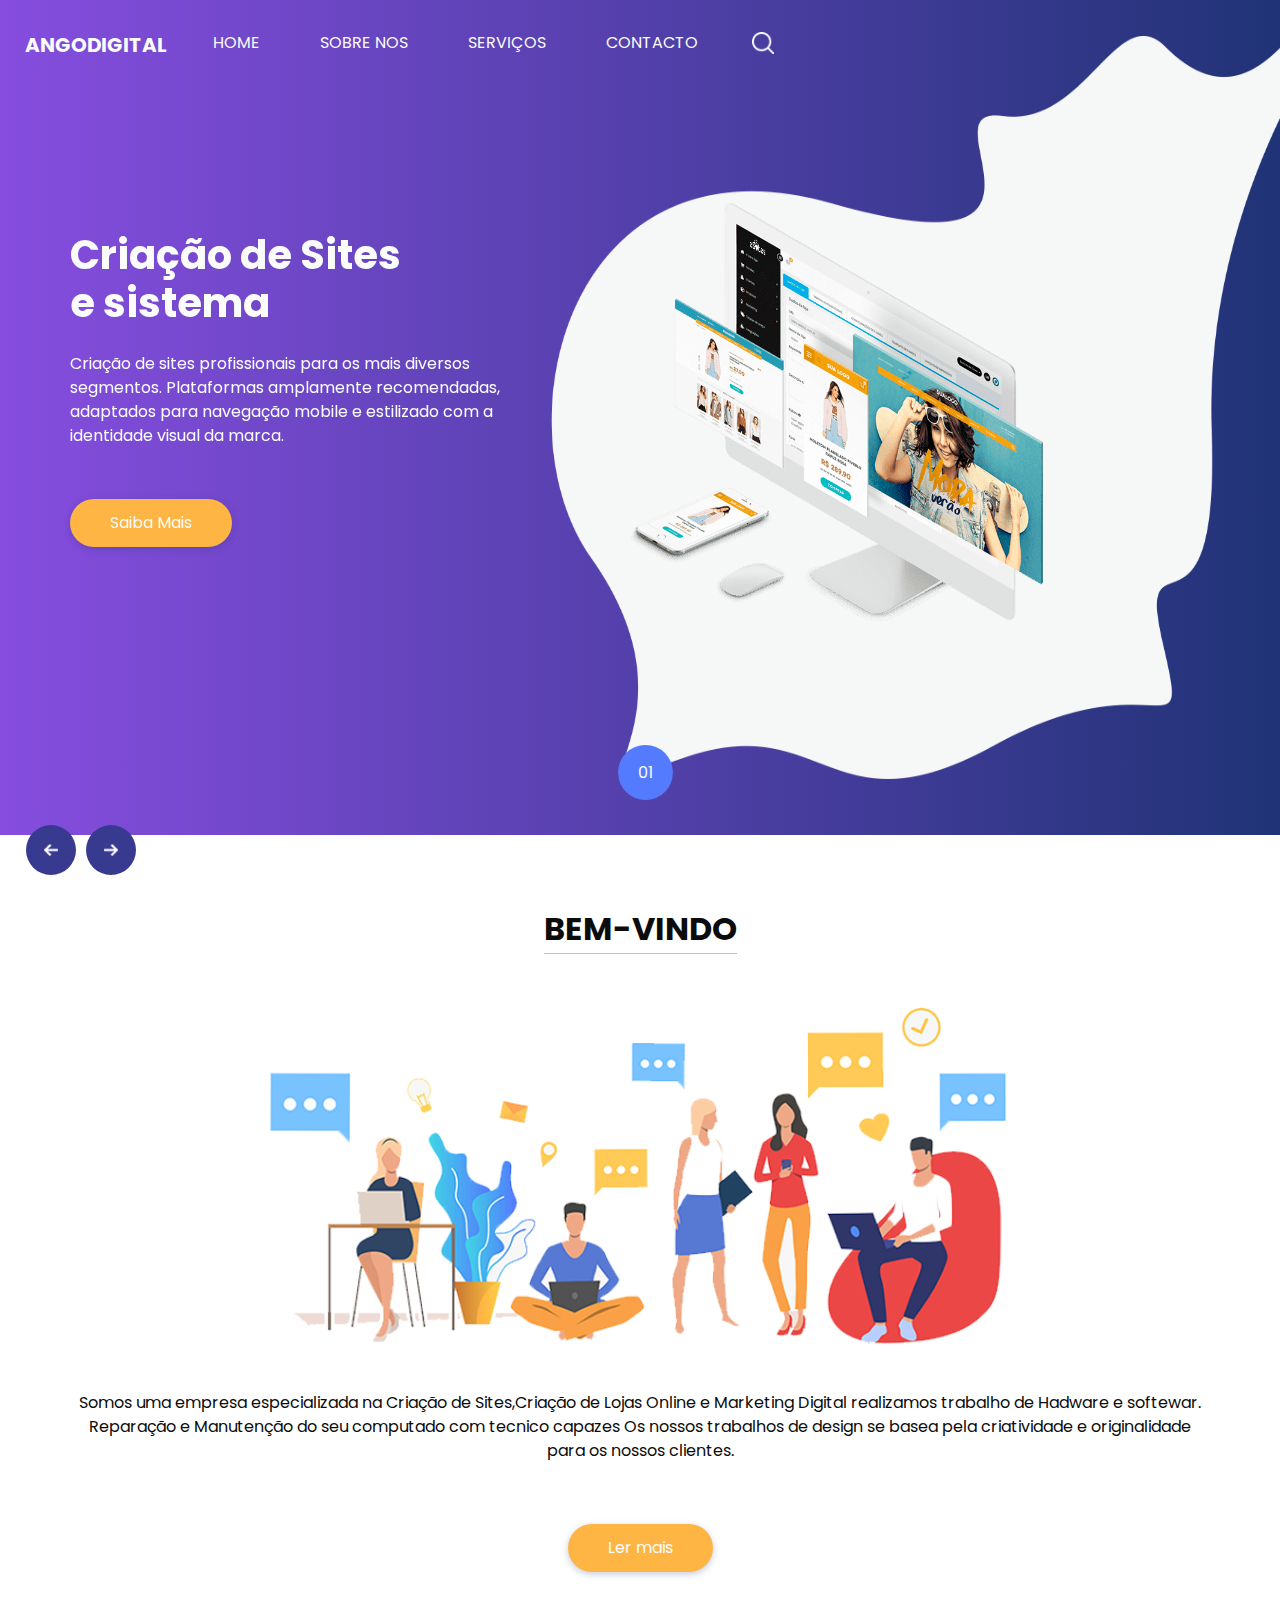
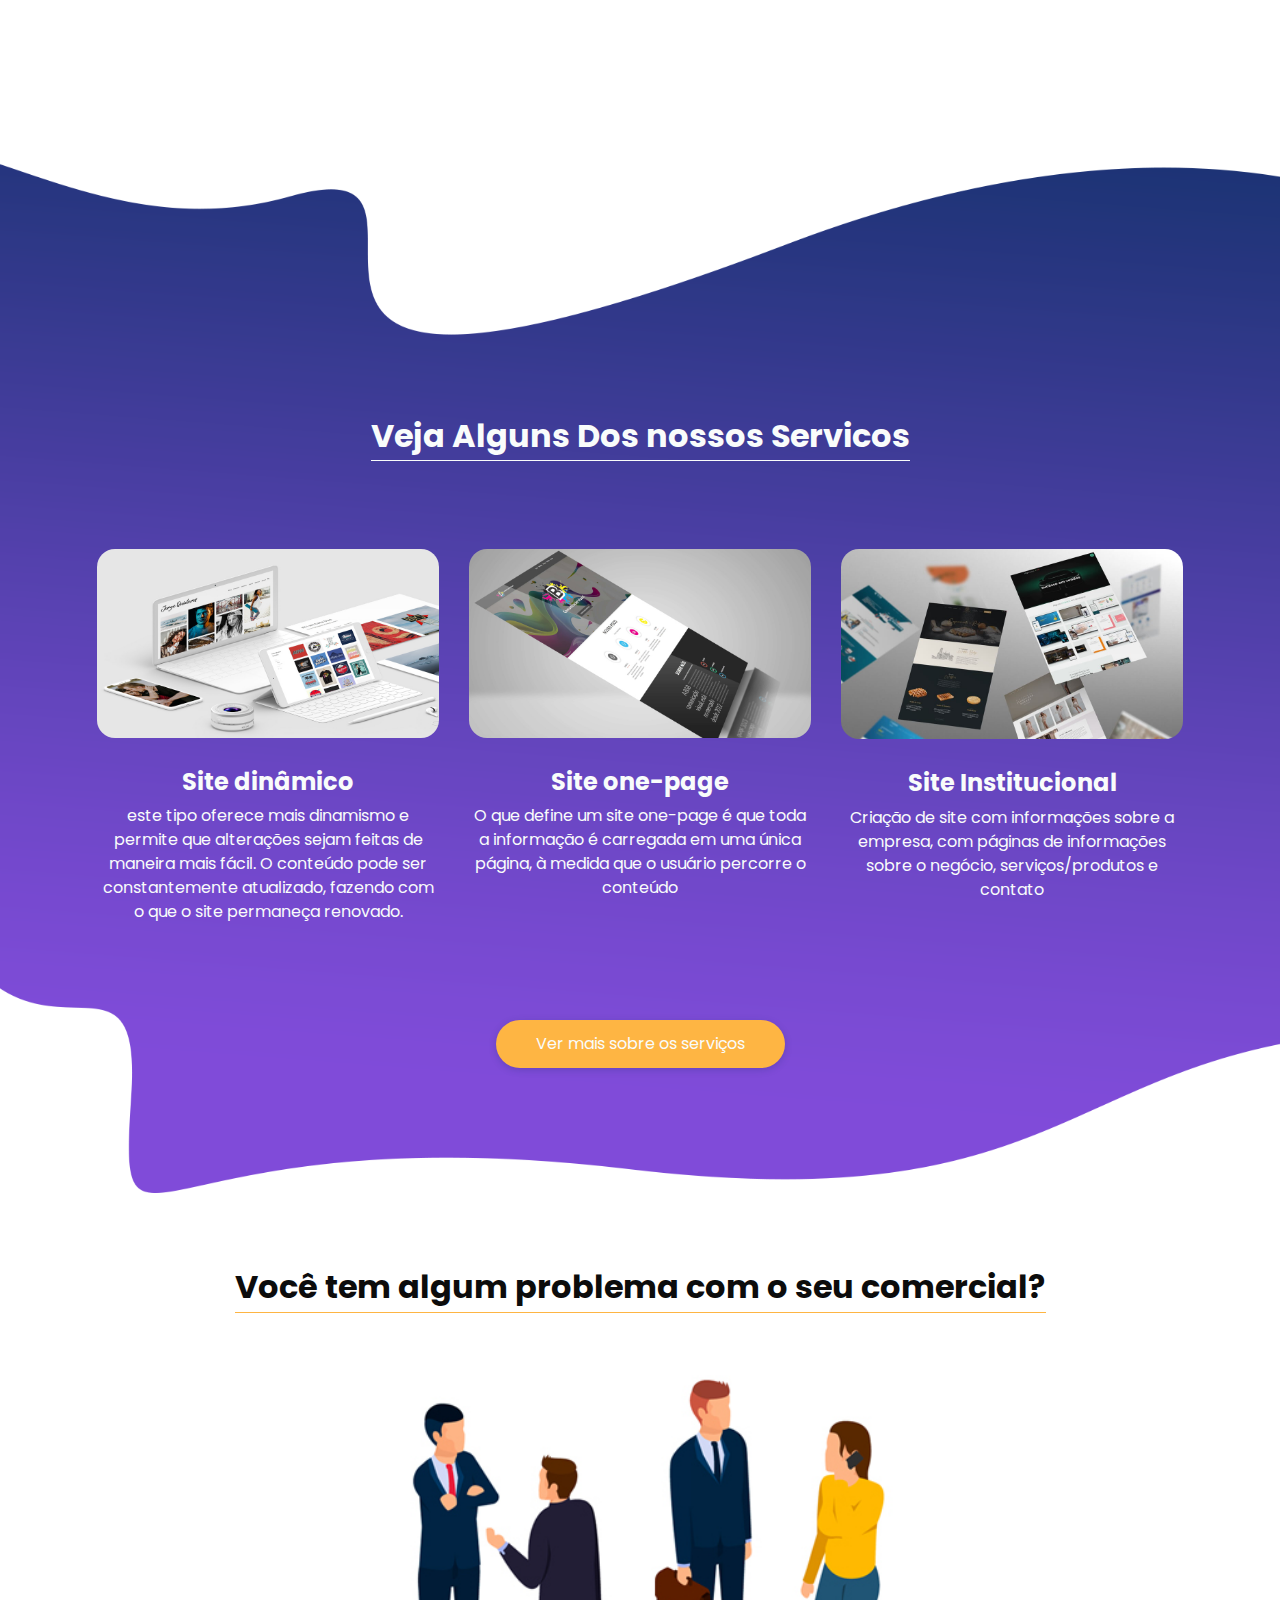
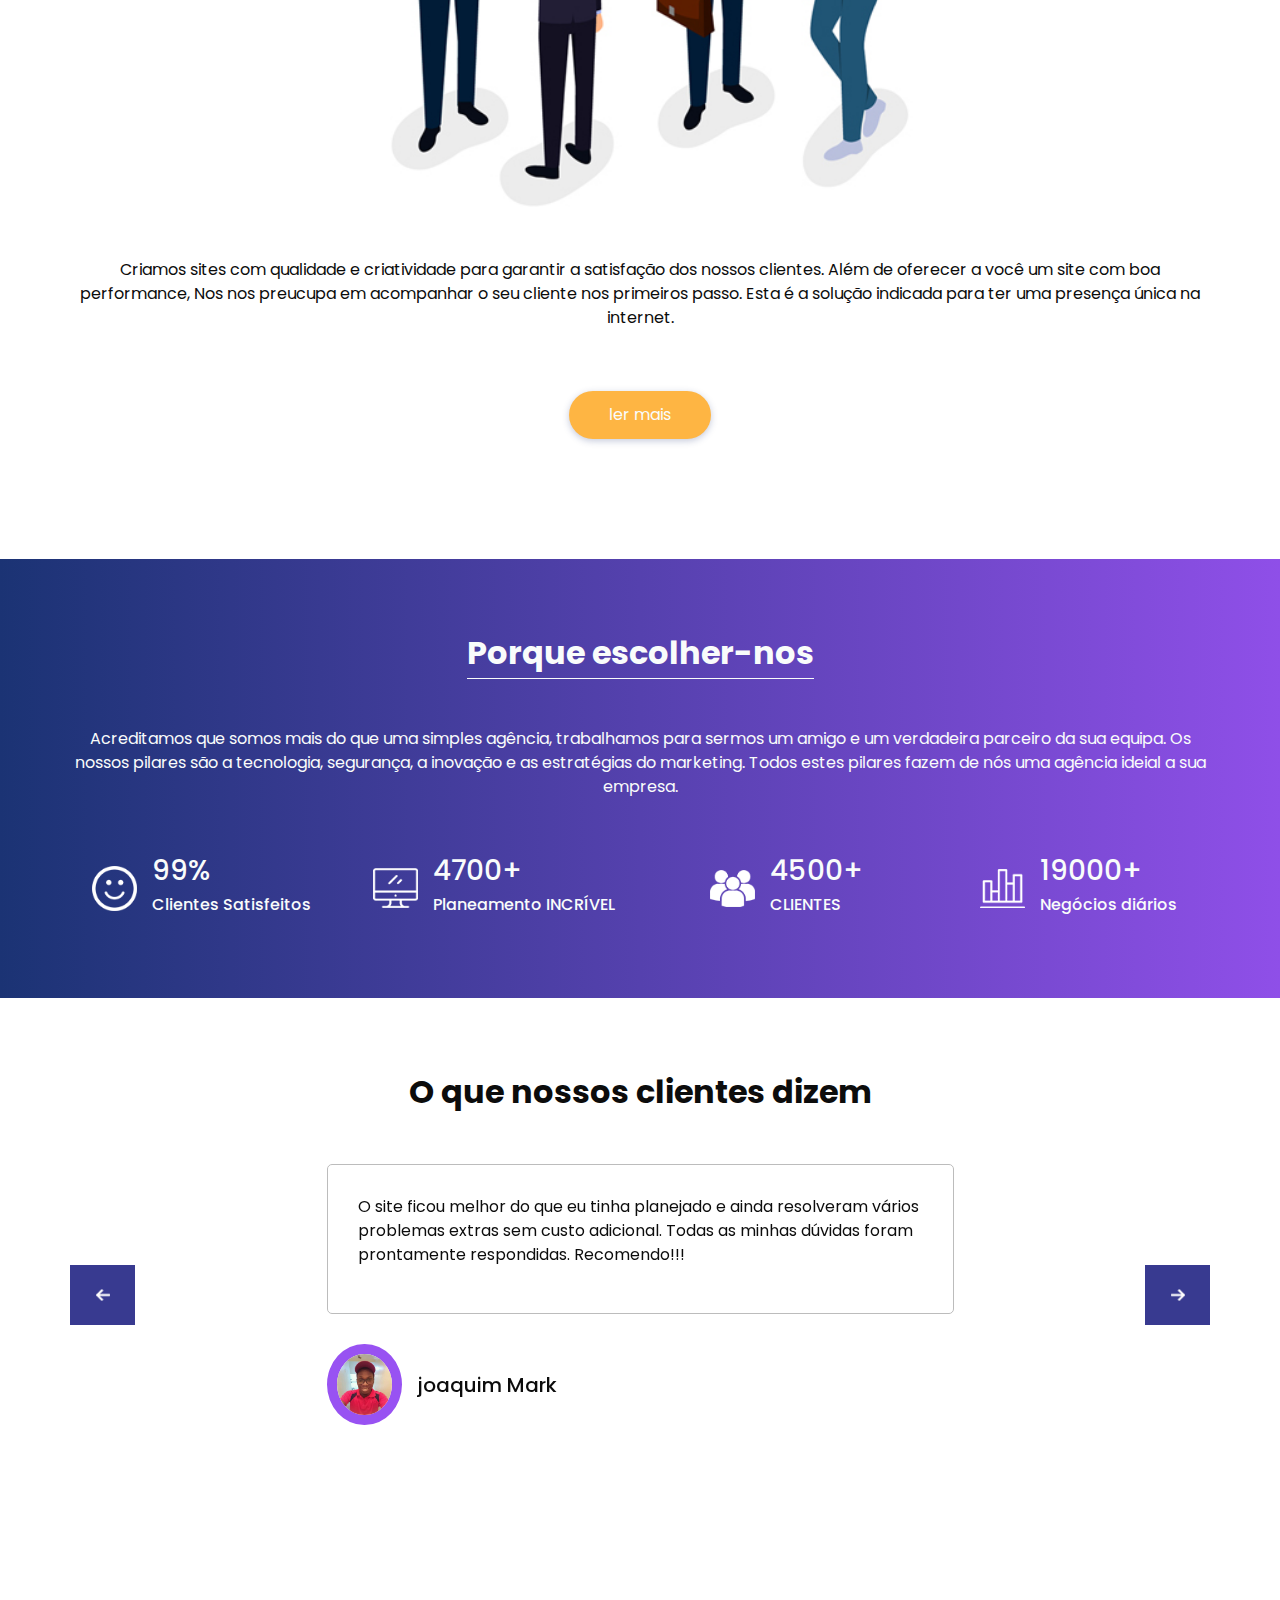
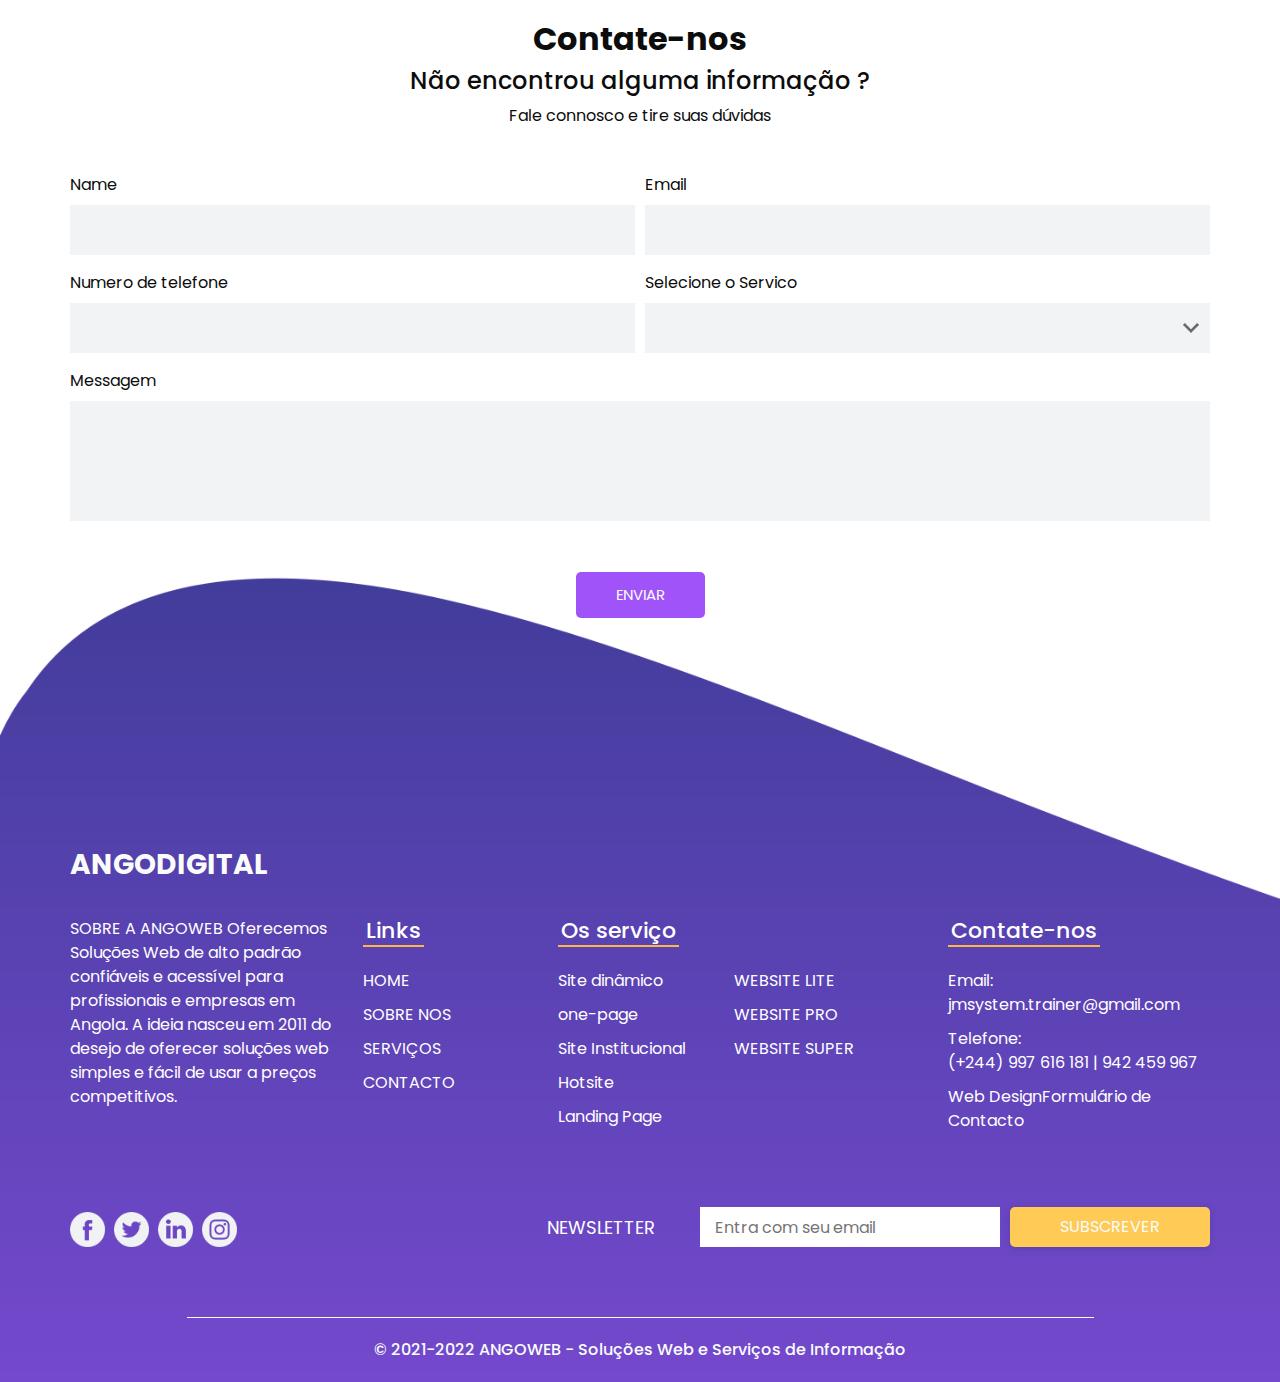
==== index.html @ f7fc7cc0 "first commit" ====
<!DOCTYPE html>
<html lang="en">

<head>
    <meta charset="UTF-8">
    <meta http-equiv="X-UA-Compatible" content="IE=edge">
    <meta name="viewport" content="width=device-width, initial-scale=1.0">
    <meta charset="UTF-8">
    <meta content="width=device-width, initial-scale=1" name="viewport" />
    <title>Joaquim SIlva | portifolio</title>
    <!-- Favicon-->
    <link rel="icon" href="assets/images/favicon.png" type="image/x-icon">
    <!-- Plugins Core Css -->
    <link href="assets/css/app.min.css" rel="stylesheet">
    <!-- Custom Css -->
    <link href="assets/css/bootstrap.css" rel="stylesheet" />
    <link href="assets/css/responsive.css" rel="stylesheet" />
    <link href="assets/css/style.css" rel="stylesheet" />
    <link href="assets/css/lightgallery.css" rel="stylesheet">
    <link href="assets/fonts/fontawesome/css/all.min.css" rel="stylesheet">
    <link rel="stylesheet" href="https://cdnjs.cloudflare.com/ajax/libs/animate.css/4.1.1/animate.min.css" />
    <link rel="stylesheet" type="text/css" href="https://cdnjs.cloudflare.com/ajax/libs/OwlCarousel2/2.1.3/assets/owl.carousel.min.css"/>
   <link href="https://fonts.googleapis.com/css?family=Dosis:400,500|Poppins:400,700&amp;display=swap" rel="stylesheet"/>

    <script src="./assets/js/app.js" async type="module" defer></script>
    <script src="./assets/js/vendor/vue.js"></script>
    <script src="./assets/js/vendor/bootstrap.js"></script>
</head>


<body>

    <div id="app">
        <c-menu></c-menu>
        <router-view></router-view>
        <c-footer></c-footer>
        
    </div>

</body>


<script>

</script>

</html>
---- assets/css/responsive.css ----
@media (max-width: 1120px) {
  .footer_bg {
    margin-top: 0;
  }
}

@media (max-width: 992px) {
  .custom_nav-container .nav_search-btn {
    background-position: center;
  }

  .hero_area::before {
    display: none;
  }


  .service_section {
    background-size: cover;
  }

  .slider_section ol.carousel-indicators {
    display: none;

  }

  .slider_img-box img {
    z-index: 1;
    position: relative;
  }

  .slider_img-box {
    position: relative;
  }

  .slider_img-box::before {
    background-image: url(../images/hero-bg-mobile.png);
    width: 100%;
    height: 100%;
    content: "";
    position: absolute;
    background-size: cover;
    z-index: 0;
    left: 0;
    top: 0;
    transform: scale(1.7);
  }


  .hero_area {
    height: auto;
  }

  .slider_detail-box {
    margin-top: 35px;
    margin-bottom: 45px;
  }

  .slider_img-box {
    margin-bottom: 75px;
  }

  .slider_section .carousel_btn-container {
    display: none;
  }
}

@media (max-width: 768px) {




  .slider_section .carousel_btn-container {
    display: none;
  }



  .slider_section ol.carousel-indicators {
    margin: 0;
    width: 75px;
    bottom: initial;
    left: initial;
    top: 37%;
    right: 6%;
  }

  .slider_detail-box {
    text-align: center;
  }

  .info_section .form_container input {
    width: 100%;
    margin: 20px 0;
  }

  .form_container form {
    flex-direction: column;
  }

  .slider_img-box img {
    z-index: 1;
    position: relative;
  }

  .slider_img-box {
    position: relative;
  }

  .slider_img-box::before {
    background-image: url(../images/hero-bg-mobile.png);
    width: 100%;
    height: 100%;
    content: "";
    position: absolute;
    background-size: cover;
    z-index: 0;
    left: 0;
    top: 0;
    transform: scale(1.5);
  }

  .slider_section ol.carousel-indicators {
    display: none;
  }

  .service_section {
    padding-top: 375px;
    background-position: bottom;
    margin-top: -325px;
  }

  .client_container {
    width: 95%;
  }

  .client_section .carousel-control-prev,
  .client_section .carousel-control-next {
    display: none;
  }

  .why_section .row .col-md-3 {
    margin: 15px auto;
    justify-content: flex-start;
    width: min-content;
  }

  .footer_bg {
    padding-top: 300px;
  }

  .info_section .row>div {
    margin-bottom: 35px;
  }

}

@media (max-width: 576px) {


  .slider_section ol.carousel-indicators {
    right: 0;
  }
}

@media (max-width: 480px) {}

@media (max-width: 420px) {}

@media (max-width: 360px) {}

@media (min-width: 1200px) {
  .container {
    max-width: 1170px;
  }
}
---- assets/css/style.css ----
body {
  font-family: "Poppins", sans-serif;
  color: #0c0c0c;
  background-color: #ffffff;
}

.layout_padding {
  padding: 75px 0;
}

.layout_padding2 {
  padding: 45px 0;
}

.layout_padding2-top {
  padding-top: 45px;
}

.layout_padding2-bottom {
  padding-bottom: 45px;
}

.layout_padding-top {
  padding-top: 75px;
}

.layout_padding-bottom {
  padding-bottom: 75px;
}

.custom_heading-container {
  display: -webkit-box;
  display: -ms-flexbox;
  display: flex;
  -webkit-box-pack: center;
      -ms-flex-pack: center;
          justify-content: center;
}

.custom_heading-container h2 {
  font-weight: bold;
  border-bottom: 1px solid #feb543;
  padding-bottom: 5px;
}

/*header section*/
.cabecario {
  background: -webkit-gradient(linear, left top, right top, from(#864ddf), to(#203376));
  background: linear-gradient(to right, #864ddf, #203376);
}

.hero_area {
  height: 85vh;
  background: -webkit-gradient(linear, left top, right top, from(#864ddf), to(#203376));
  background: linear-gradient(to right, #864ddf, #203376);
}

.hero_area::before {
  content: "";
  position: absolute;
  width: 58%;
  height: 86%; 
  background-image: url(../images/hero-bg.png);
  background-size: 100% 100%;
  background-repeat: no-repeat;
  top: 25px;
  right: 0;
}

.sub_page .hero_area {
  height: auto;
}

.sub_page .hero_area::before {
  display: none;
}

.hero_area.sub_pages {
  height: auto;
}

.header_section {
  padding-top: 15px;
}

.header_section .container-fluid {
  padding-right: 25px;
  padding-left: 25px;
}

.header_section .nav_container {
  margin: 0 auto;
}

.custom_nav-container.navbar-expand-lg .navbar-nav .nav-link {
  padding: 10px 30px;
  color: #f9fcfb;
  text-align: center;
  text-transform: uppercase;
}

a,
a:hover,
a:focus {
  text-decoration: none;
}

a:hover,
a:focus {
  color: initial;
}

.btn,
.btn:focus {
  outline: none !important;
  -webkit-box-shadow: none;
          box-shadow: none;
}

.navbar-brand,
.navbar-brand:hover {
  text-transform: uppercase;
  font-weight: bold;
  font-size: 24px;
  color: #fafcfd;
}

.custom_nav-container .nav_search-btn {
  background-image: url(../images/search-icon.png);
  background-size: 22px;
  background-repeat: no-repeat;
  background-position-y: 7px;
  width: 35px;
  height: 35px;
  padding: 0;
  border: none;
}

.navbar-brand {
  display: -webkit-box;
  display: -ms-flexbox;
  display: flex;
  -webkit-box-align: center;
      -ms-flex-align: center;
          align-items: center;
}

.navbar-brand span {
  font-size: 20px;
  font-weight: 700;
  color: #f9fcfb;
  margin-top: 5px;
  text-transform: uppercase;
}

.custom_nav-container {
  z-index: 99999;
  padding: 5px 0;
}

.custom_nav-container .navbar-toggler {
  outline: none;
}

.custom_nav-container .navbar-toggler .navbar-toggler-icon {
  background-image: url(../images/menu.png);
  background-size: 40px;
}

/*end header section*/
/* slider section */
.slider_section {
  color: #f9fcfb;
  display: -webkit-box;
  display: -ms-flexbox;
  display: flex;
  -webkit-box-orient: vertical;
  -webkit-box-direction: normal;
      -ms-flex-direction: column;
          flex-direction: column;
  height: 90%;
  -webkit-box-pack: center;
      -ms-flex-pack: center;
          justify-content: center;
}

.slider_section .row {
  -webkit-box-align: center;
      -ms-flex-align: center;
          align-items: center;
}

.slider_section #carouselExampleIndicators {
  position: unset;
}

.slider_section .carousel_btn-container {
  width: 110px;
  position: absolute;
  bottom: 0;
  display: -webkit-box;
  display: -ms-flexbox;
  display: flex;
  -webkit-box-pack: justify;
      -ms-flex-pack: justify;
          justify-content: space-between;
  left: 2%;
  z-index: 999;
}

.slider_section .carousel_btn-container .carousel-control-prev,
.slider_section .carousel_btn-container .carousel-control-next {
  position: relative;
  width: 50px;
  height: 50px;
  border: none;
  border-radius: 100%;
  opacity: 1;
  background-repeat: no-repeat;
  background-size: 14px;
  background-position: center;
  background-color: #383a90;
  -webkit-transform: translateY(-50%);
          transform: translateY(-50%);
}

.slider_section .carousel_btn-container .carousel-control-prev:hover,
.slider_section .carousel_btn-container .carousel-control-next:hover {
  background-color: #feb543;
}

.slider_section .carousel_btn-container .carousel-control-prev {
  background-image: url(../images/prev.png);
}

.slider_section .carousel_btn-container .carousel-control-next {
  background-image: url(../images/next.png);
}

.slider_section ol.carousel-indicators {
  margin: 0;
  width: 75px;
  bottom: 10%;
  left: 47.5%;
}

.slider_section ol.carousel-indicators li {
  width: 55px;
  height: 55px;
  border-radius: 100%;
  text-indent: 0px;
  text-align: center;
  line-height: 55px;
  color: #f9fcfb;
  background-color: #547bfe;
  opacity: 1;
  display: none;
}

.slider_section ol.carousel-indicators li.active {
  display: block;
}

.slider_detail-box h1 {
  font-weight: bold;
  margin-bottom: 25px;
}

.slider_detail-box .btn-box a {
  display: inline-block;
  padding: 12px 40px;
  background-color: #feb543;
  color: #f9fcfb;
  border-radius: 25px;
  -webkit-box-shadow: 0px 2px 7px 0px rgba(32, 50, 117, 0.26);
  box-shadow: 0px 2px 7px 0px rgba(32, 50, 117, 0.26);
  -webkit-transition: all .3s;
  transition: all .3s;
  border: none;
  margin: 35px 0 50px 0;
}

.slider_detail-box .btn-box a:hover {
  -webkit-transform: translateY(-7px);
          transform: translateY(-7px);
}

.slider_img-box {
  width: 75%;
  margin: 0 auto;
}

.slider_img-box img {
  width: 100%;
}

.welcome_section {
  text-align: center;
}

.welcome_section .img-box {
  width: 65%;
  margin: 0 auto;
}

.welcome_section .img-box img {
  width: 100%;
}

.welcome_section .detail-box {
  margin-top: 45px;
}

.welcome_section .detail-box a {
  display: inline-block;
  padding: 12px 40px;
  background-color: #feb543;
  color: #f9fcfb;
  border-radius: 25px;
  -webkit-box-shadow: 0px 2px 7px 0px rgba(32, 50, 117, 0.26);
  box-shadow: 0px 2px 7px 0px rgba(32, 50, 117, 0.26);
  -webkit-transition: all .3s;
  transition: all .3s;
  border: none;
  margin-top: 45px;
}

.welcome_section .detail-box a:hover {
  -webkit-transform: translateY(-7px);
          transform: translateY(-7px);
}

 

.service_section {
  text-align: center;
  color: #f9fcfb;
  background-image: url(../images/service-bg.png);
  background-size: 100% 100%;
  padding-top: 275px;
  padding-bottom: 125px;
  background-repeat: no-repeat;
  margin-top: 50px;
}

.service_section .custom_heading-container h2 {
  border-color: #f9fcfb;
}

.service_section .service_container {
  display: -webkit-box;
  display: -ms-flexbox;
  display: flex;
  -webkit-box-pack: center;
      -ms-flex-pack: center;
          justify-content: center;
  -ms-flex-wrap: wrap;
      flex-wrap: wrap;
}

.service_section .service_container .service_box {
  width: 30%;
  min-width: 300px;
  margin: 35px 15px;
}

.service_section .service_container .service_box .img-box {
  border-radius: 18px;
  overflow: hidden;
}

.service_section .service_container .service_box .img-box img {
  width: 100%;
}

.service_section .service_container .service_box .detail-box {
  margin-top: 30px;
}

.service_section .service_container .service_box .detail-box h4 {
  font-weight: bold;
}

.service_section a {
  display: inline-block;
  padding: 12px 40px;
  background-color: #feb543;
  color: #f9fcfb;
  border-radius: 25px;
  -webkit-box-shadow: 0px 2px 7px 0px rgba(32, 50, 117, 0.26);
  box-shadow: 0px 2px 7px 0px rgba(32, 50, 117, 0.26);
  -webkit-transition: all .3s;
  transition: all .3s;
  border: none;
}

.service_section a:hover {
  -webkit-transform: translateY(-7px);
          transform: translateY(-7px);
}

.sub_page .service_section {
  margin-top: 00px;
  margin-bottom: 150px;
}

.problem_section {
  text-align: center;
}

.problem_section .img-box {
  width: 65%;
  margin: 0 auto;
}

.problem_section .img-box img {
  width: 100%;
}

.problem_section .detail-box {
  margin-top: 45px;
}

.problem_section .detail-box a {
  display: inline-block;
  padding: 12px 40px;
  background-color: #feb543;
  color: #f9fcfb;
  border-radius: 25px;
  -webkit-box-shadow: 0px 2px 7px 0px rgba(32, 50, 117, 0.26);
  box-shadow: 0px 2px 7px 0px rgba(32, 50, 117, 0.26);
  -webkit-transition: all .3s;
  transition: all .3s;
  border: none;
  margin-top: 45px;
}

.problem_section .detail-box a:hover {
  -webkit-transform: translateY(-7px);
          transform: translateY(-7px);
}

.why_section {
  color: #f9fcfb;
  background: -webkit-gradient(linear, left top, right top, from(#1b3374), to(#8f4fe8));
  background: linear-gradient(to right, #1b3374, #8f4fe8);
}

.why_section .custom_heading-container h2 {
  border-color: #f9fcfb;
}

.why_section p {
  text-align: center;
  margin: 40px 0 55px 0;
}

.why_section .row .col-md-3 {
  display: -webkit-box;
  display: -ms-flexbox;
  display: flex;
  -webkit-box-align: center;
      -ms-flex-align: center;
          align-items: center;
  -webkit-box-pack: center;
      -ms-flex-pack: center;
          justify-content: center;
}

.why_section .row .col-md-3 .img-box {
  width: 45px;
  margin-right: 15px;
}

.why_section .row .col-md-3 .img-box img {
  width: 100%;
}

.client_section h2 {
  font-weight: bold;
  text-align: center;
}

.client_section .carousel-control-prev,
.client_section .carousel-control-next {
  width: 65px;
  height: 60px;
  border: none;
  opacity: 1;
  background-repeat: no-repeat;
  background-size: 14px;
  background-position: center;
  background-color: #383a90;
  top: 50%;
  -webkit-transform: translateY(-50%);
          transform: translateY(-50%);
}

.client_section .carousel-control-prev:hover,
.client_section .carousel-control-next:hover {
  background-color: #feb543;
}

.client_section .carousel-control-prev {
  background-image: url(../images/prev.png);
}

.client_section .carousel-control-next {
  background-image: url(../images/next.png);
}

.client_container {
  width: 55%;
  margin: 0 auto;
}

.client_container .client_text {
  padding: 30px;
  border: 1px solid #bcbcbc;
  border-radius: 5px;
}

.client_container .detail-box {
  display: -webkit-box;
  display: -ms-flexbox;
  display: flex;
  -webkit-box-align: center;
      -ms-flex-align: center;
          align-items: center;
  margin-top: 30px;
}

.client_container .detail-box .img-box {
  width: 75px;
  margin-right: 15px;
  border: 10px solid #9852f2;
  border-radius: 100%;
  overflow: hidden;
}

.client_container .detail-box .img-box img {
  width: 100%;
}

.client_container .detail-box .name h5 {
  margin: 0;
}

.client_container .detail-box .name p {
  text-transform: uppercase;
  color: #0b93b1;
  margin: 0;
}

.contact_section .contact_heading {
  text-align: center;
  margin-bottom: 45px;
}

.contact_section .contact_heading h2 {
  font-weight: bold;
}

.contact_section form .form-control {
  border: none;
  background-color: #f2f3f4;
  outline: none;
  -webkit-box-shadow: none;
          box-shadow: none;
  border-radius: 0;
  height: 50px;
}

.contact_section form .form-control#inputMessage {
  height: 120px;
}

.contact_section form select.form-control {
  -webkit-appearance: none;
     -moz-appearance: none;
          appearance: none;
  position: relative;
  background-image: url(../images/down-arrow.png);
  background-repeat: no-repeat;
  background-position: 98%;
}

.contact_section button {
  display: inline-block;
  padding: 12px 40px;
  background-color: #a053f9;
  color: #f9fcfb;
  border-radius: 5px;
  -webkit-box-shadow: 0px 2px 7px 0px rgba(32, 50, 117, 0.26);
  box-shadow: 0px 2px 7px 0px rgba(32, 50, 117, 0.26);
  -webkit-transition: all .3s;
  transition: all .3s;
  border: none;
  text-transform: uppercase;
  -webkit-box-shadow: none;
          box-shadow: none;
  outline: none;
  margin-top: 35px;
  font-size: 15px;
}

.contact_section button:hover {
  -webkit-transform: translateY(-7px);
          transform: translateY(-7px);
}

/* info section */
.footer_bg {
  background-image: url(../images/footer-bg.png);
  background-size: cover;
  padding-top: 280px;
  margin-top: -125px;
}

.info_section {
  position: relative;
  font-family: "Poppins", sans-serif;
}

.info_section h3 {
  text-transform: uppercase;
  font-weight: bold;
  color: #f9fcfb;
  margin-bottom: 35px;
}

.info_section img {
  width: 100%;
}

.info_section ul {
  padding: 0;
}

.info_section ul li {
  list-style-type: none;
  margin: 10px 0;
}

.info_section ul li a,
.info_section ul li a:hover {
  color: #fff;
}

.info_section h5 {
  margin-bottom: 12px;
  font-size: 22px;
  color: #fff;
  padding: 1px 3px;
  border-bottom: 2px solid #feb543;
}

.info_section .social-box {
  margin: 25px 0;
}

.info_section .social-box img {
  width: 35px;
  margin-right: 5px;
}

.form_container form {
  display: -webkit-box;
  display: -ms-flexbox;
  display: flex;
  -webkit-box-align: center;
      -ms-flex-align: center;
          align-items: center;
}

.info_section .form_container label {
  margin: 0;
  font-size: 18px;
  text-transform: uppercase;
  color: #fff;
}

.info_section .form_container input {
  width: 300px;
  height: 40px;
  border: none;
  outline: none;
  padding-left: 15px;
  background-color: #fff;
  margin-left: 45px;
  margin-right: 10px;
}

.info_section .form_container button {
  display: inline-block;
  padding: 8px 50px;
  background-color: #ffca56;
  color: #f9fcfb;
  border-radius: 5px;
  -webkit-box-shadow: 0px 2px 7px 0px rgba(32, 50, 117, 0.26);
  box-shadow: 0px 2px 7px 0px rgba(32, 50, 117, 0.26);
  -webkit-transition: all .3s;
  transition: all .3s;
  border: none;
  border: none;
  text-transform: uppercase;
}

.info_section .form_container button:hover {
  -webkit-transform: translateY(-7px);
          transform: translateY(-7px);
}

.info_section .form_container button:hover {
  -webkit-transform: none;
          transform: none;
}

/* end info section */
/* footer section*/
.footer_section {
  font-weight: 500;
  display: -webkit-box;
  display: -ms-flexbox;
  display: flex;
  -webkit-box-pack: center;
      -ms-flex-pack: center;
          justify-content: center;
}

.footer_section p {
  color: #f9fcfb;
  margin: 0;
  text-align: center;
  padding: 20px 15%;
  border-top: 1px solid #f9fcfb;
}

.footer_section a {
  color: #f9fcfb;
}

.white {
  color: #f9fcfb;
}

/* end footer section*/
/*# ADICIONADOS EU MESMO*/

.button {
    display: inline-block;
    padding: 8px 50px;
    background-color: #ffca56;
    color: #f9fcfb;
    border-radius: 5px;
    -webkit-box-shadow: 0px 2px 7px 0px rgb(32 50 117 / 26%);
    box-shadow: 0px 2px 7px 0px rgb(32 50 117 / 26%);
    -webkit-transition: all .3s;
    transition: all .3s;
    border: none;
    border: none;
    text-transform: uppercase;
}

element.style {
  visibility: visible;
}
.sr .has-animations .is-revealing {
  visibility: hidden;
}
.pricing-table-inner {
  position: relative;
  display: flex;
  flex-wrap: wrap;
  background: #2C3039;
  padding: 24px;
  height: 100%;
}
/*
*, *:before, *:after {
 box-sizing: inherit;
}
 */
.pricing-table-features li {
  display: flex;
  align-items: center;
  padding: 14px 0;
}
.pricing-table-header, .pricing-table-features-title, .pricing-table-features li {
  border-bottom: 1px solid rgba(138,148,167,0.24);
}
 
.pricing-table-features li::before {
  content: '';
  width: 16px;
  height: 12px;
  margin-right: 16px;
  background-image: url([data-uri]);
  background-repeat: no-repeat;
}


.list-reset {
  list-style: none;
  padding: 0;
}
  
.pb-24 {
  padding-bottom: 24px;
}

.pt-24 {
  padding-top: 24px;
}
.text-xs {
  font-size: 16px;
  line-height: 24px;
  letter-spacing: -0.1px;
}

 

.features-blue {
  color: #fff;
  background-color: #184e8e;
  padding-bottom: 30px;
}

.features-blue, .header-blue {
  background: linear-gradient(135deg, #172a74, #21a9af);
}
* {
  margin: 0;
  padding: 0;
}
*, :after, :before {
  -webkit-box-sizing: border-box;
  -moz-box-sizing: border-box;
  box-sizing: border-box;
}
* {
  font-family: inherit;
  font-size: inherit;
  line-height: inherit;
}
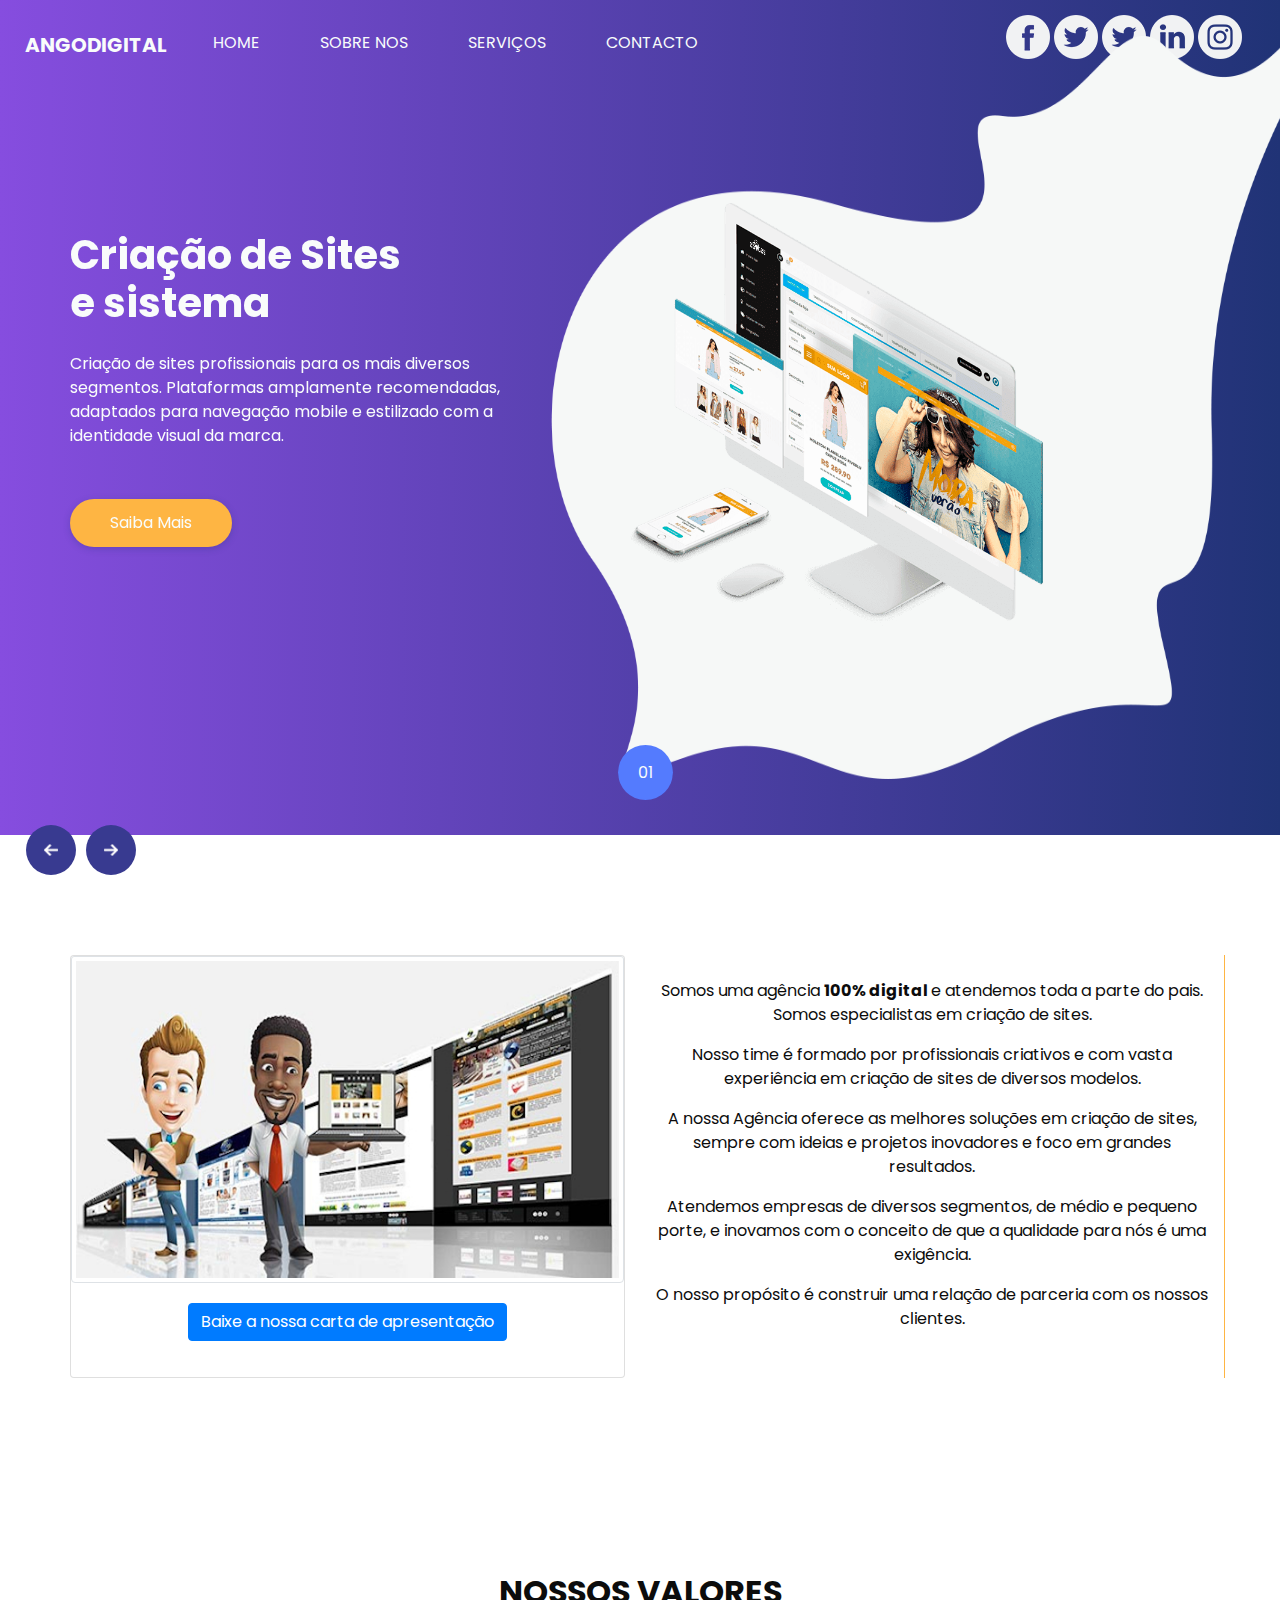
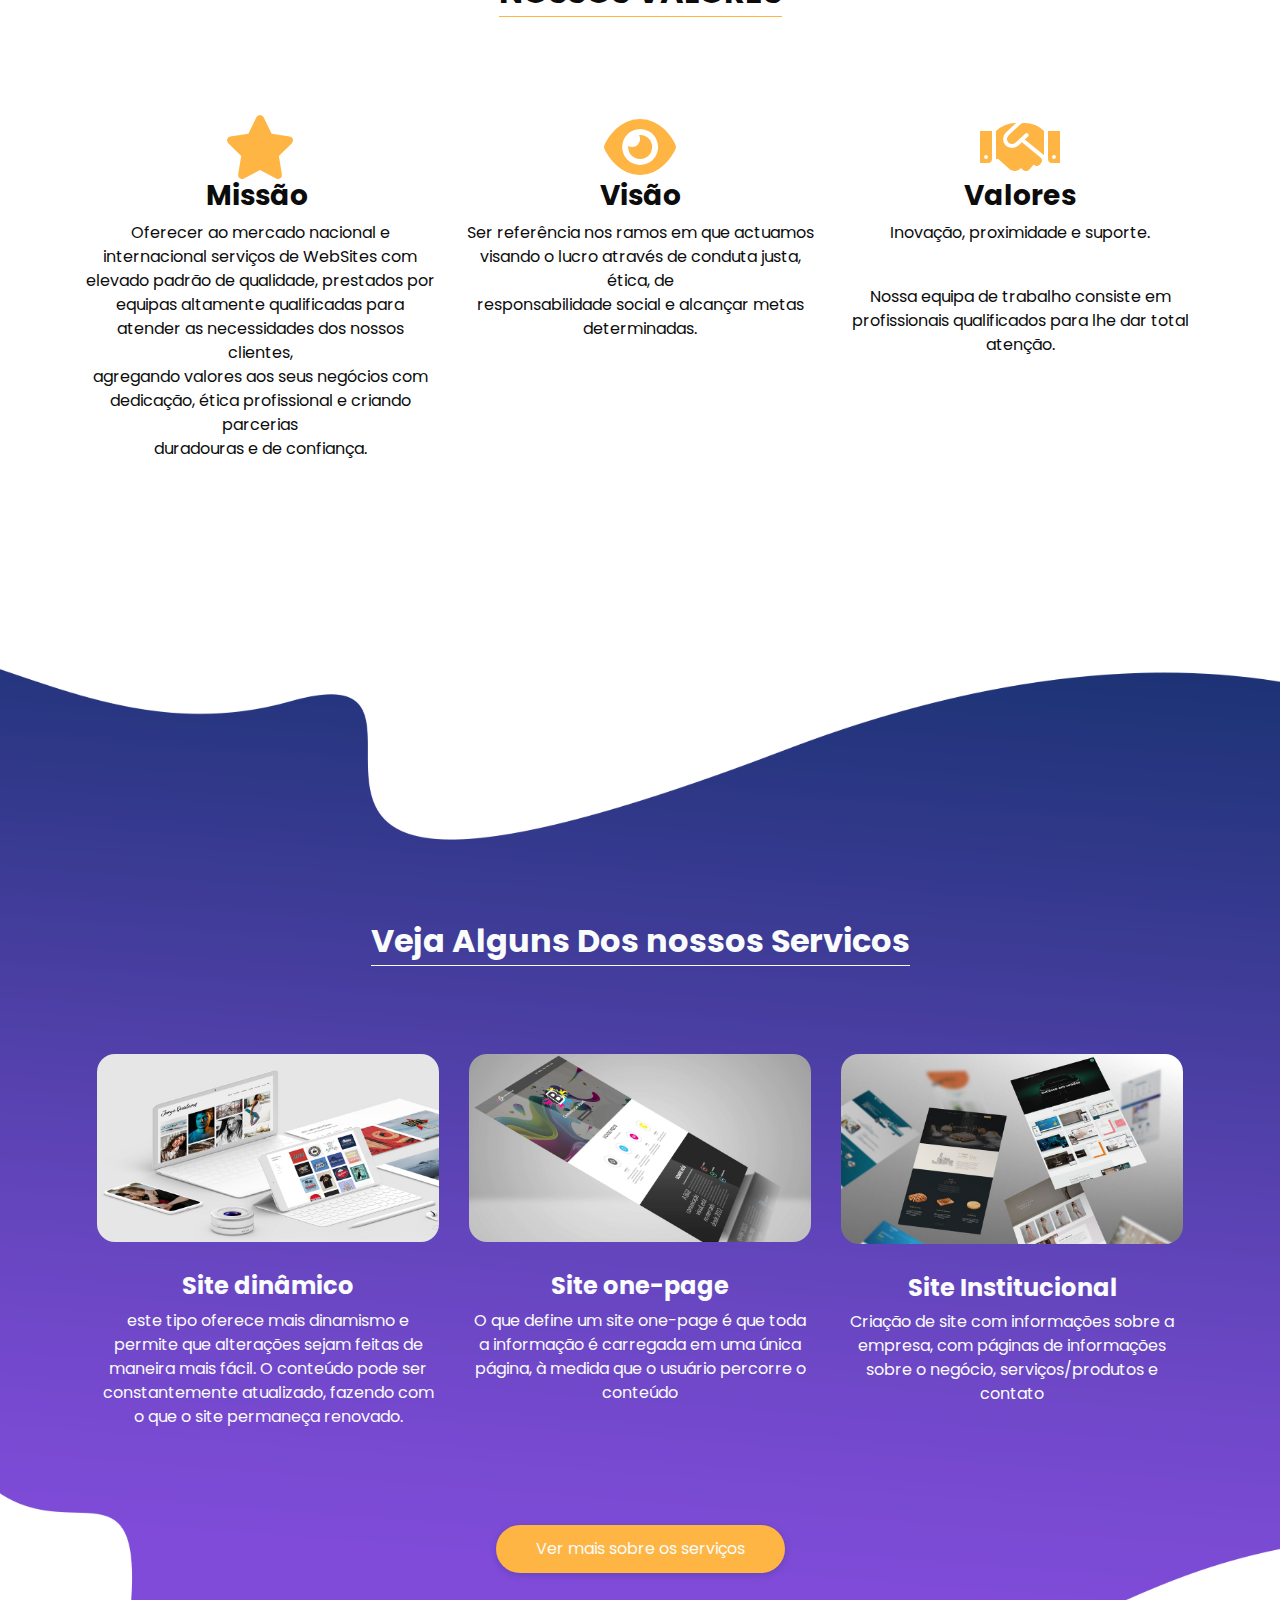
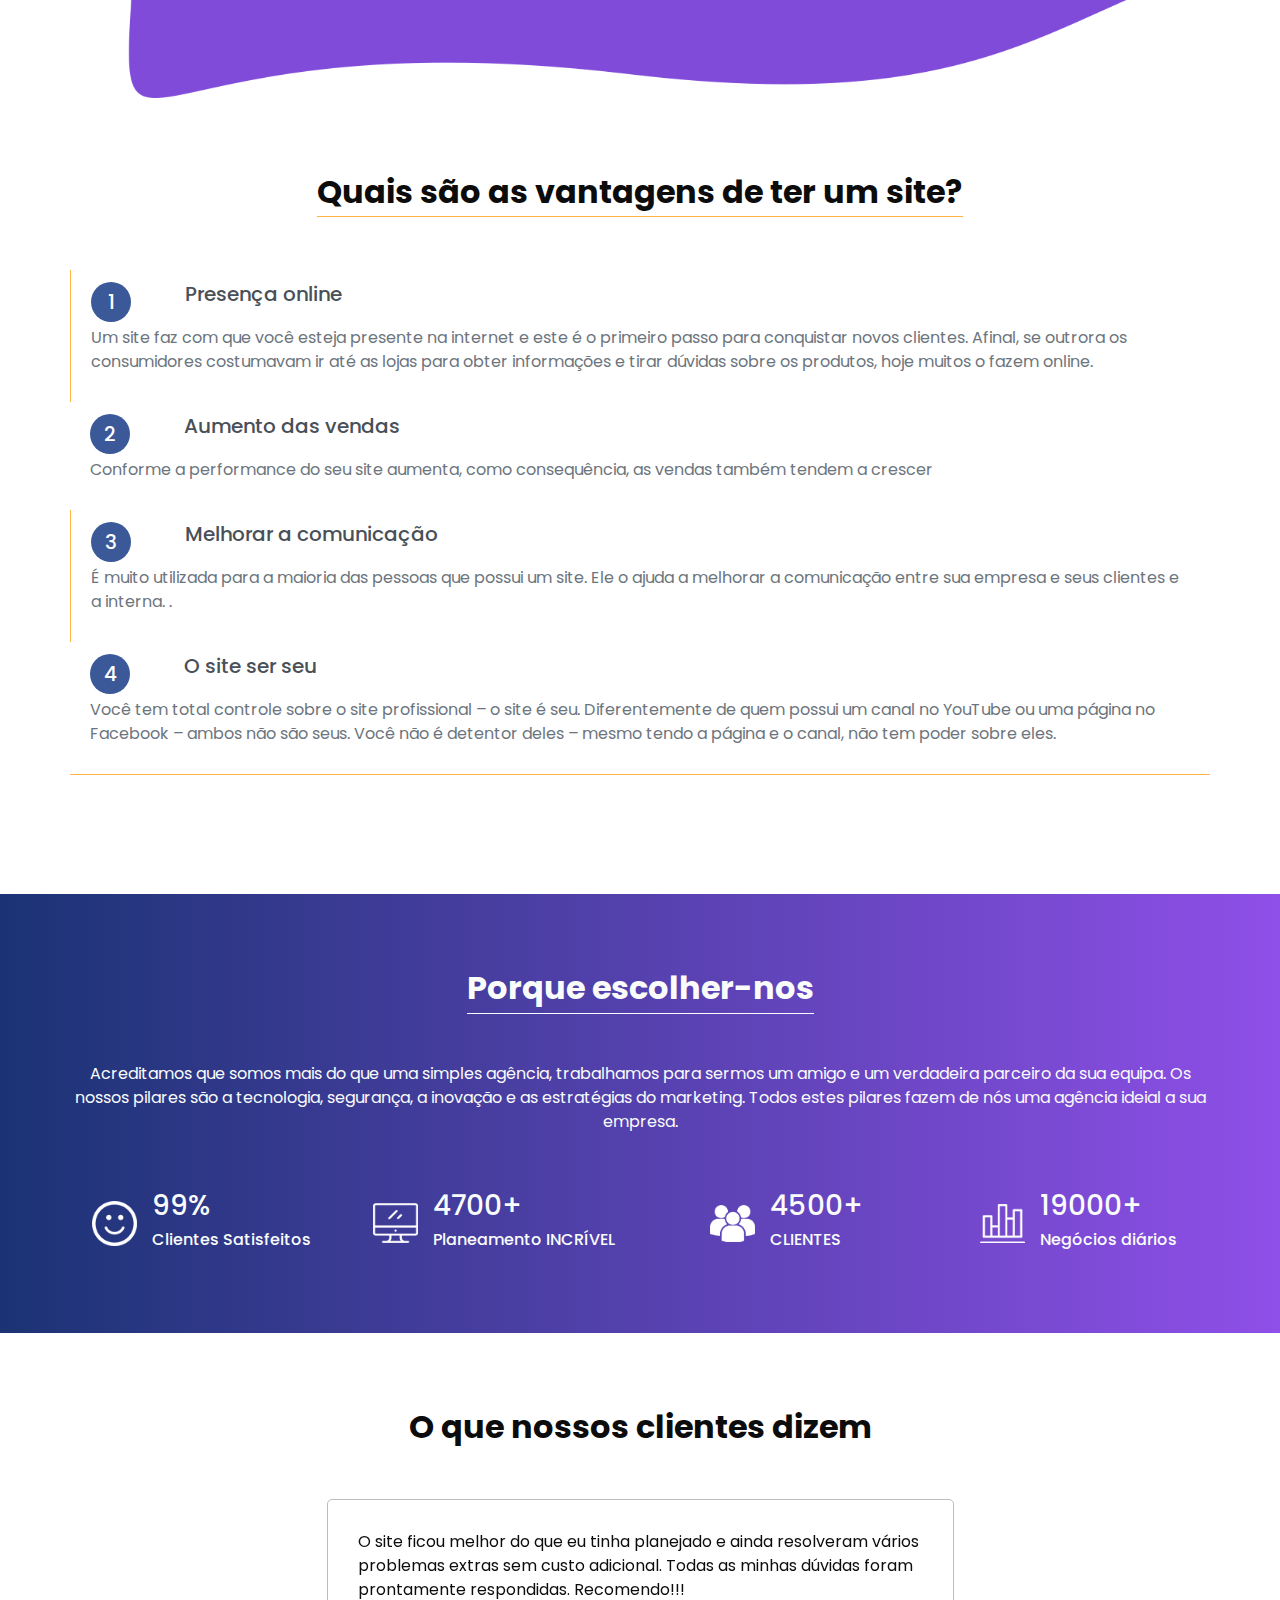
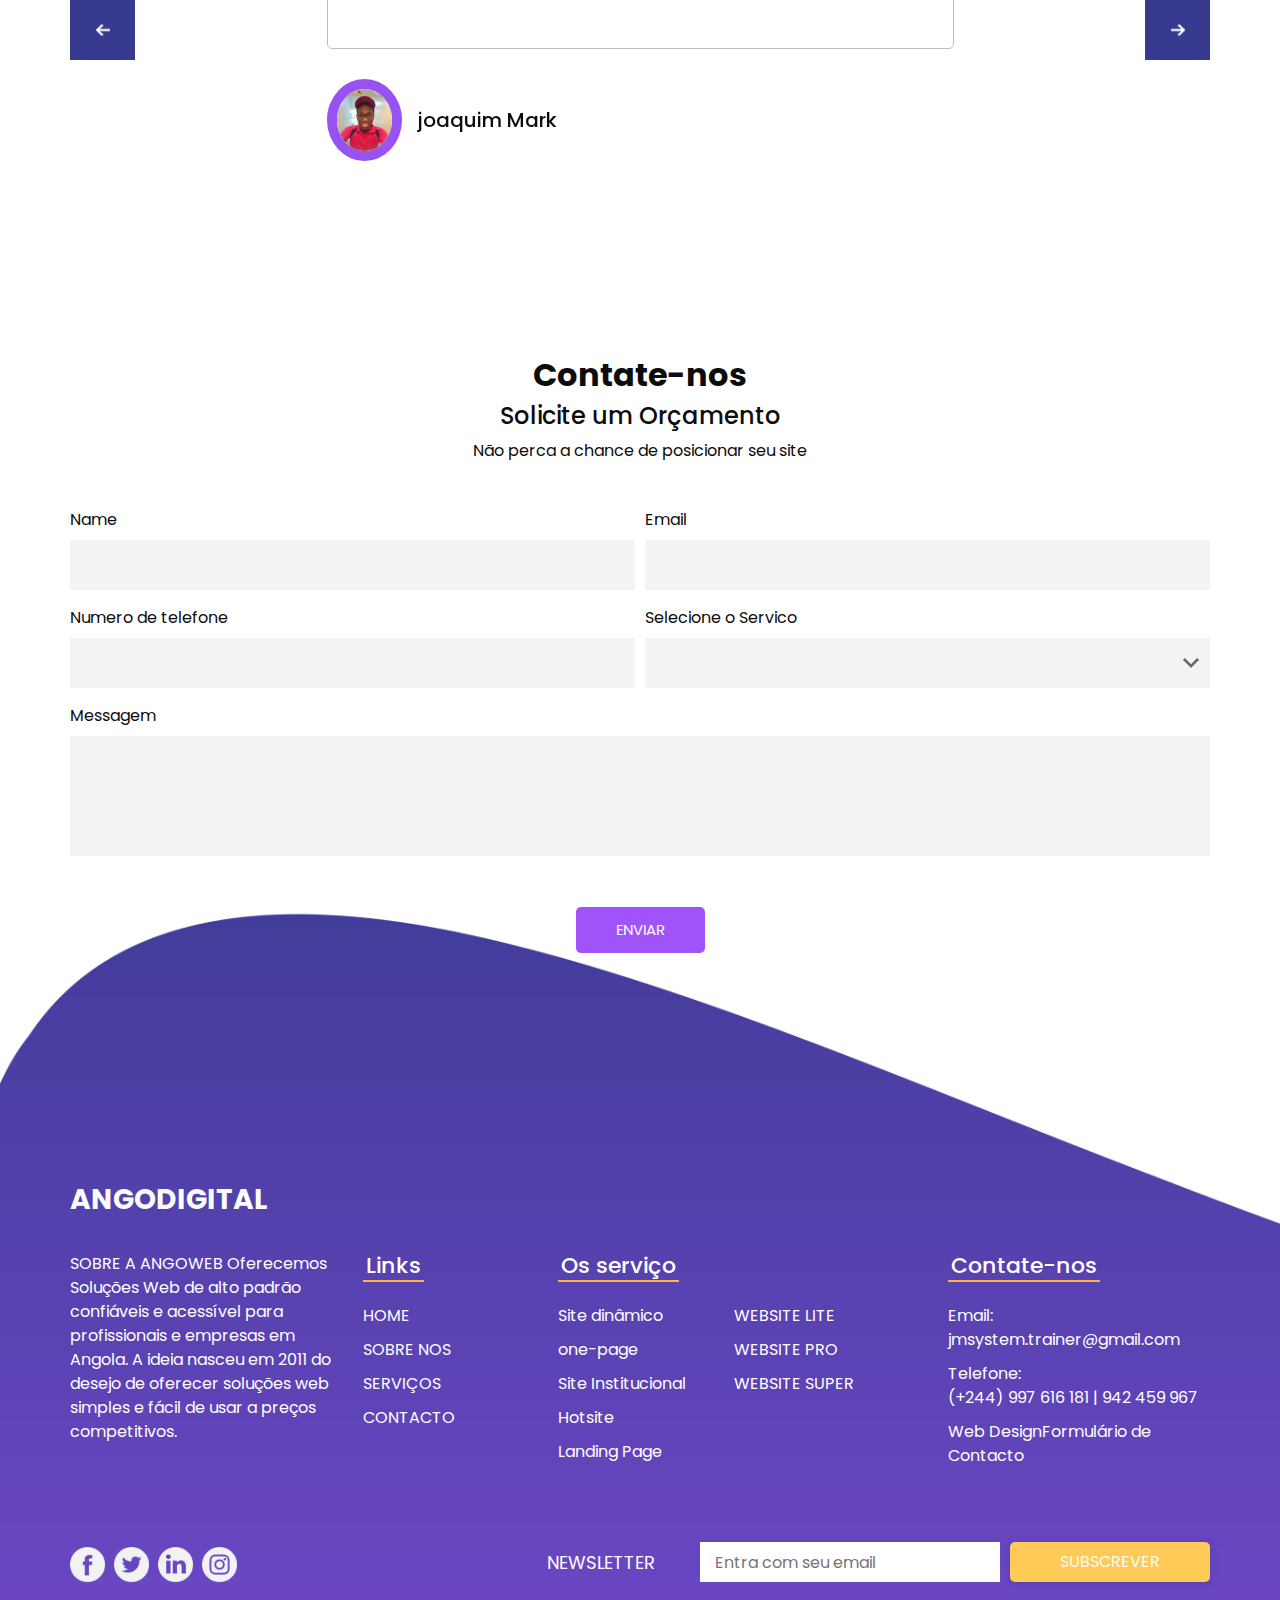
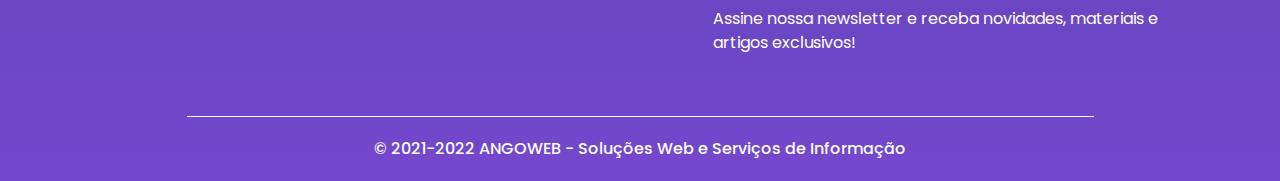
==== commit f922b227: "novo commit 2.1" ====
--- a/index.html
+++ b/index.html
@@ -7,7 +7,7 @@
     <meta name="viewport" content="width=device-width, initial-scale=1.0">
     <meta charset="UTF-8">
     <meta content="width=device-width, initial-scale=1" name="viewport" />
-    <title>Joaquim SIlva | portifolio</title>
+    <title>AngoDigital | tecnologia</title>
     <!-- Favicon-->
     <link rel="icon" href="assets/images/favicon.png" type="image/x-icon">
     <!-- Plugins Core Css -->
--- a/assets/css/style.css
+++ b/assets/css/style.css
@@ -842,4 +842,52 @@
   font-family: inherit;
   font-size: inherit;
   line-height: inherit;
-}+}
+
+
+
+
+
+
+
+
+
+
+
+.borda-esq { 
+  border-left: 1px solid #feb543;
+}
+
+.borda-direc { 
+  border-right: 1px solid #feb543;
+}
+
+
+.list-groupo {
+  position: relative;
+  display: block;
+  padding: 0.75rem 1.25rem;
+  margin-bottom: -1px;
+  background-color: #fff;
+  border-bottom: 1px solid #feb543;
+}
+
+ 
+.vantagem_text{
+right: 0px;
+}
+
+ .vantagem  {
+  background-color: #3b5998;
+  font-size: 20px;
+  line-height: 40px; 
+  width: 40px;
+  height: 40px;
+  color: #fff;
+  border-radius: 100%;
+  text-align: center;
+}
+
+ .vantagem:hover {
+  background-color: #344e86
+}
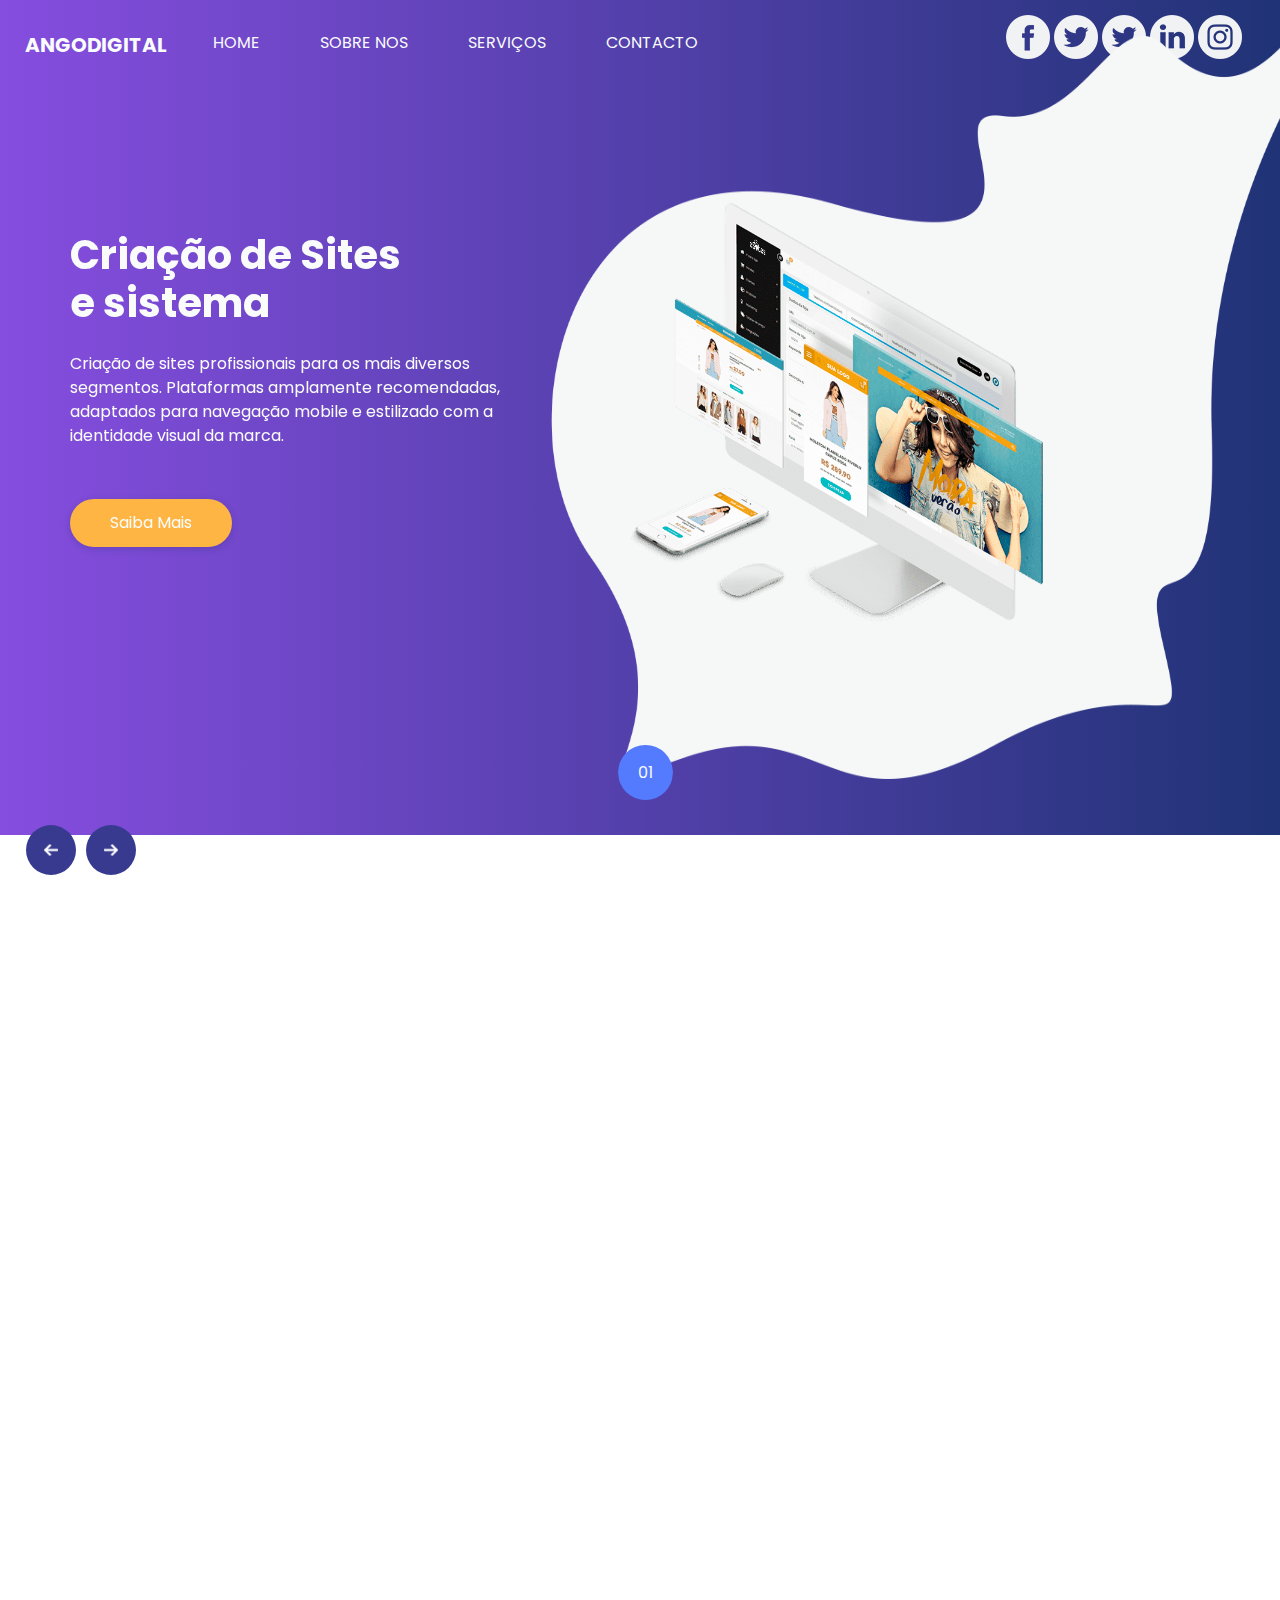
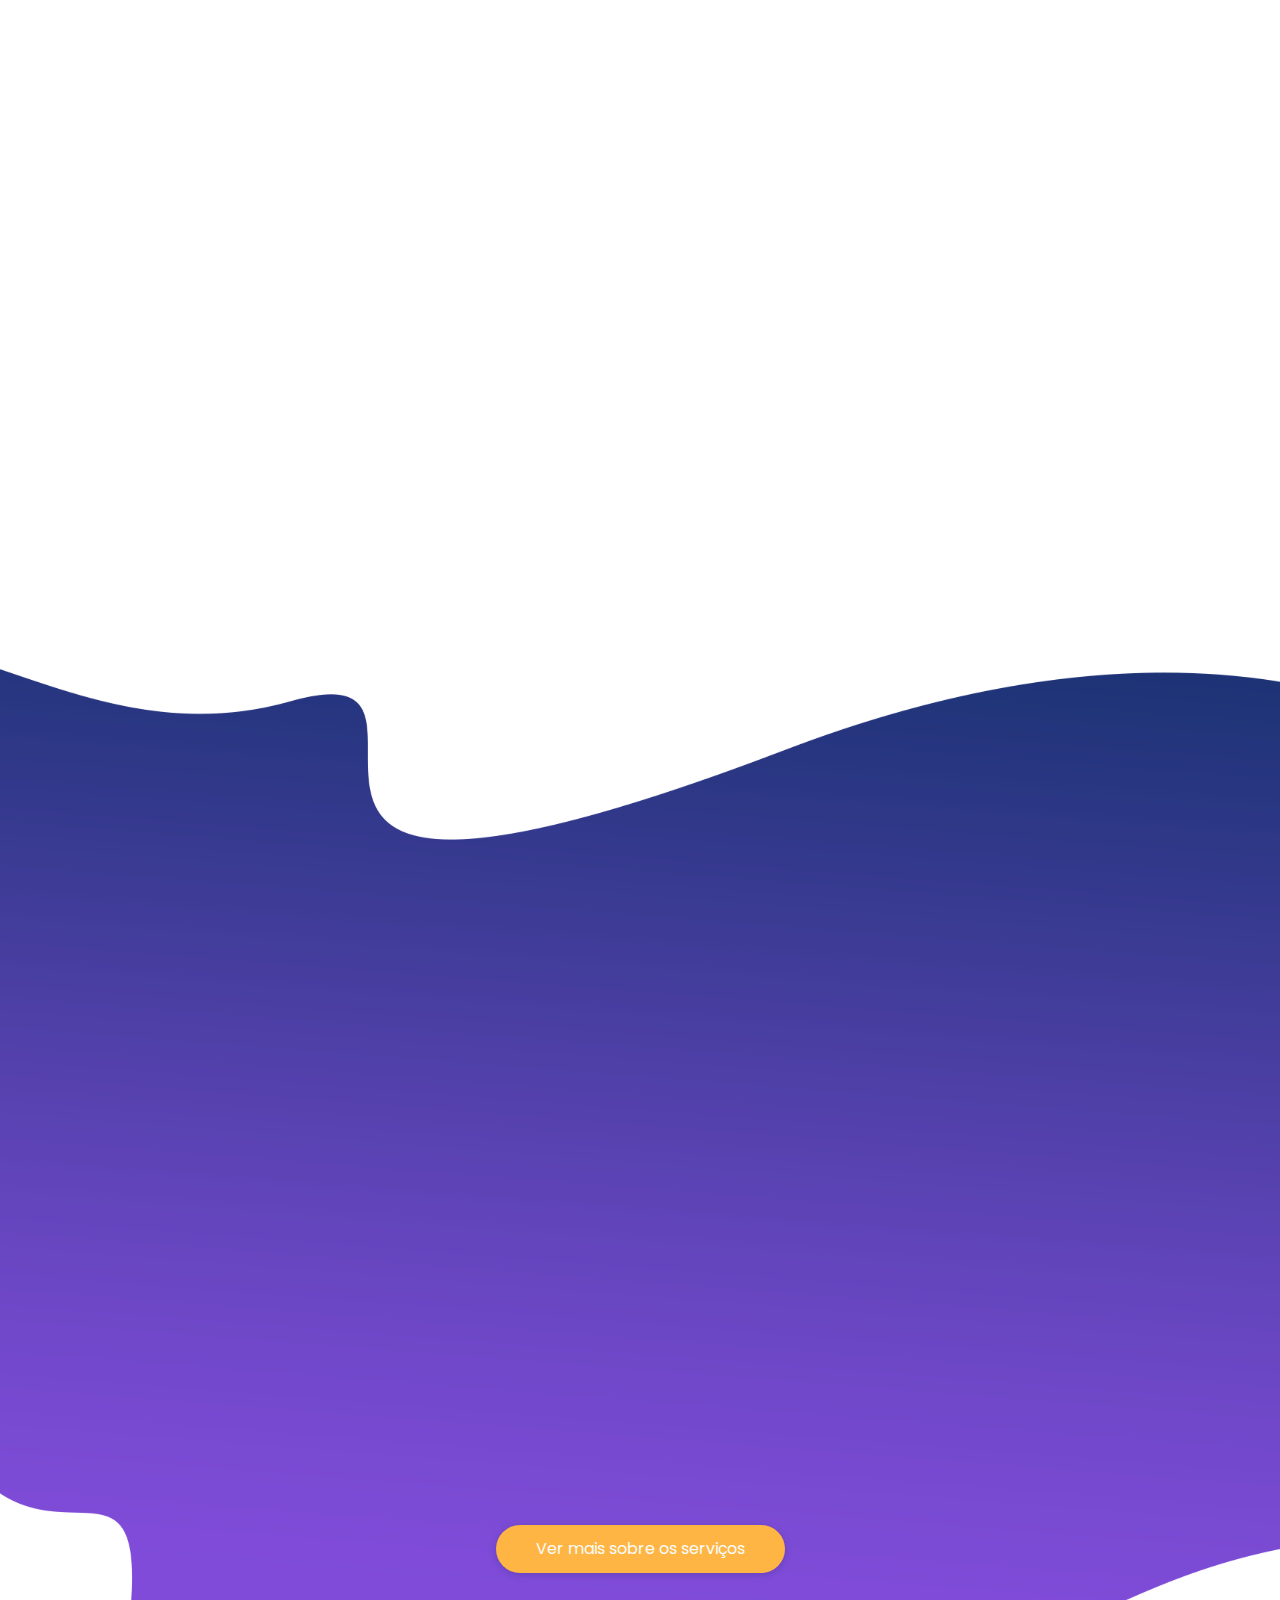
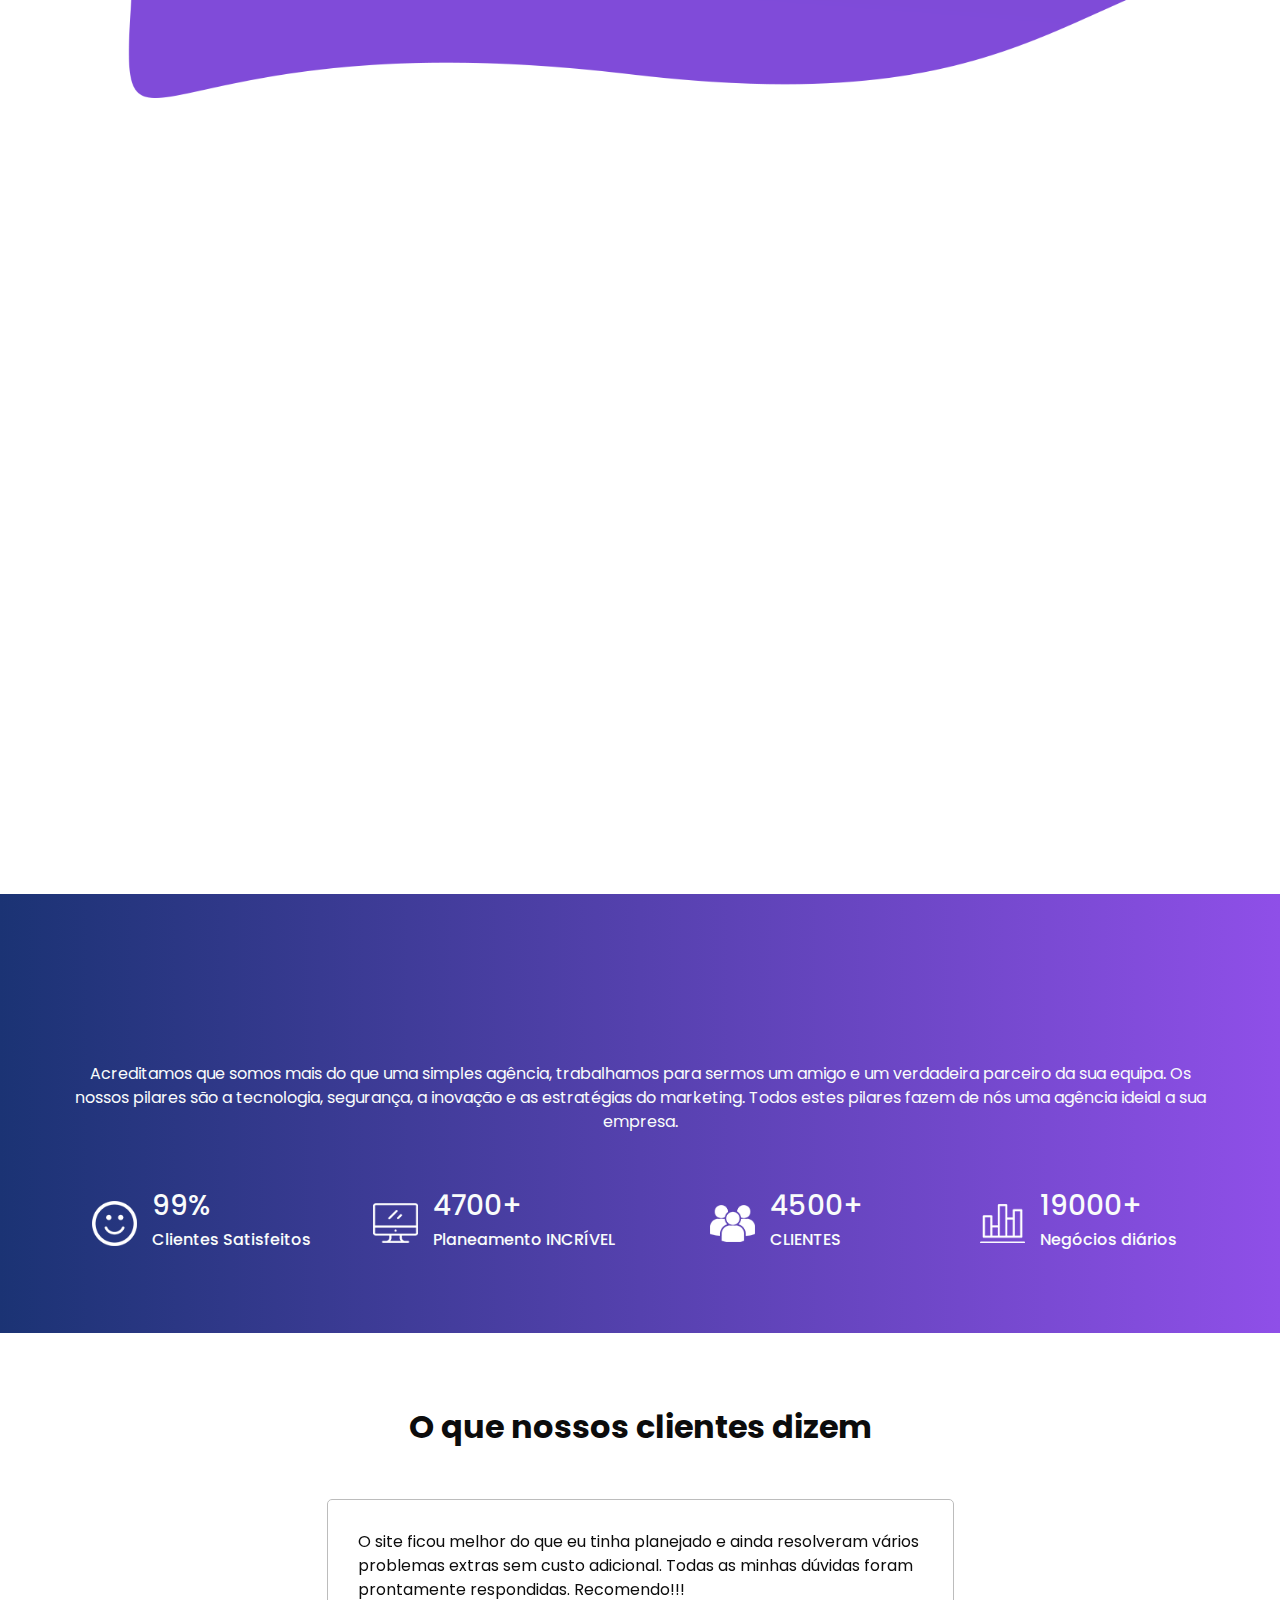
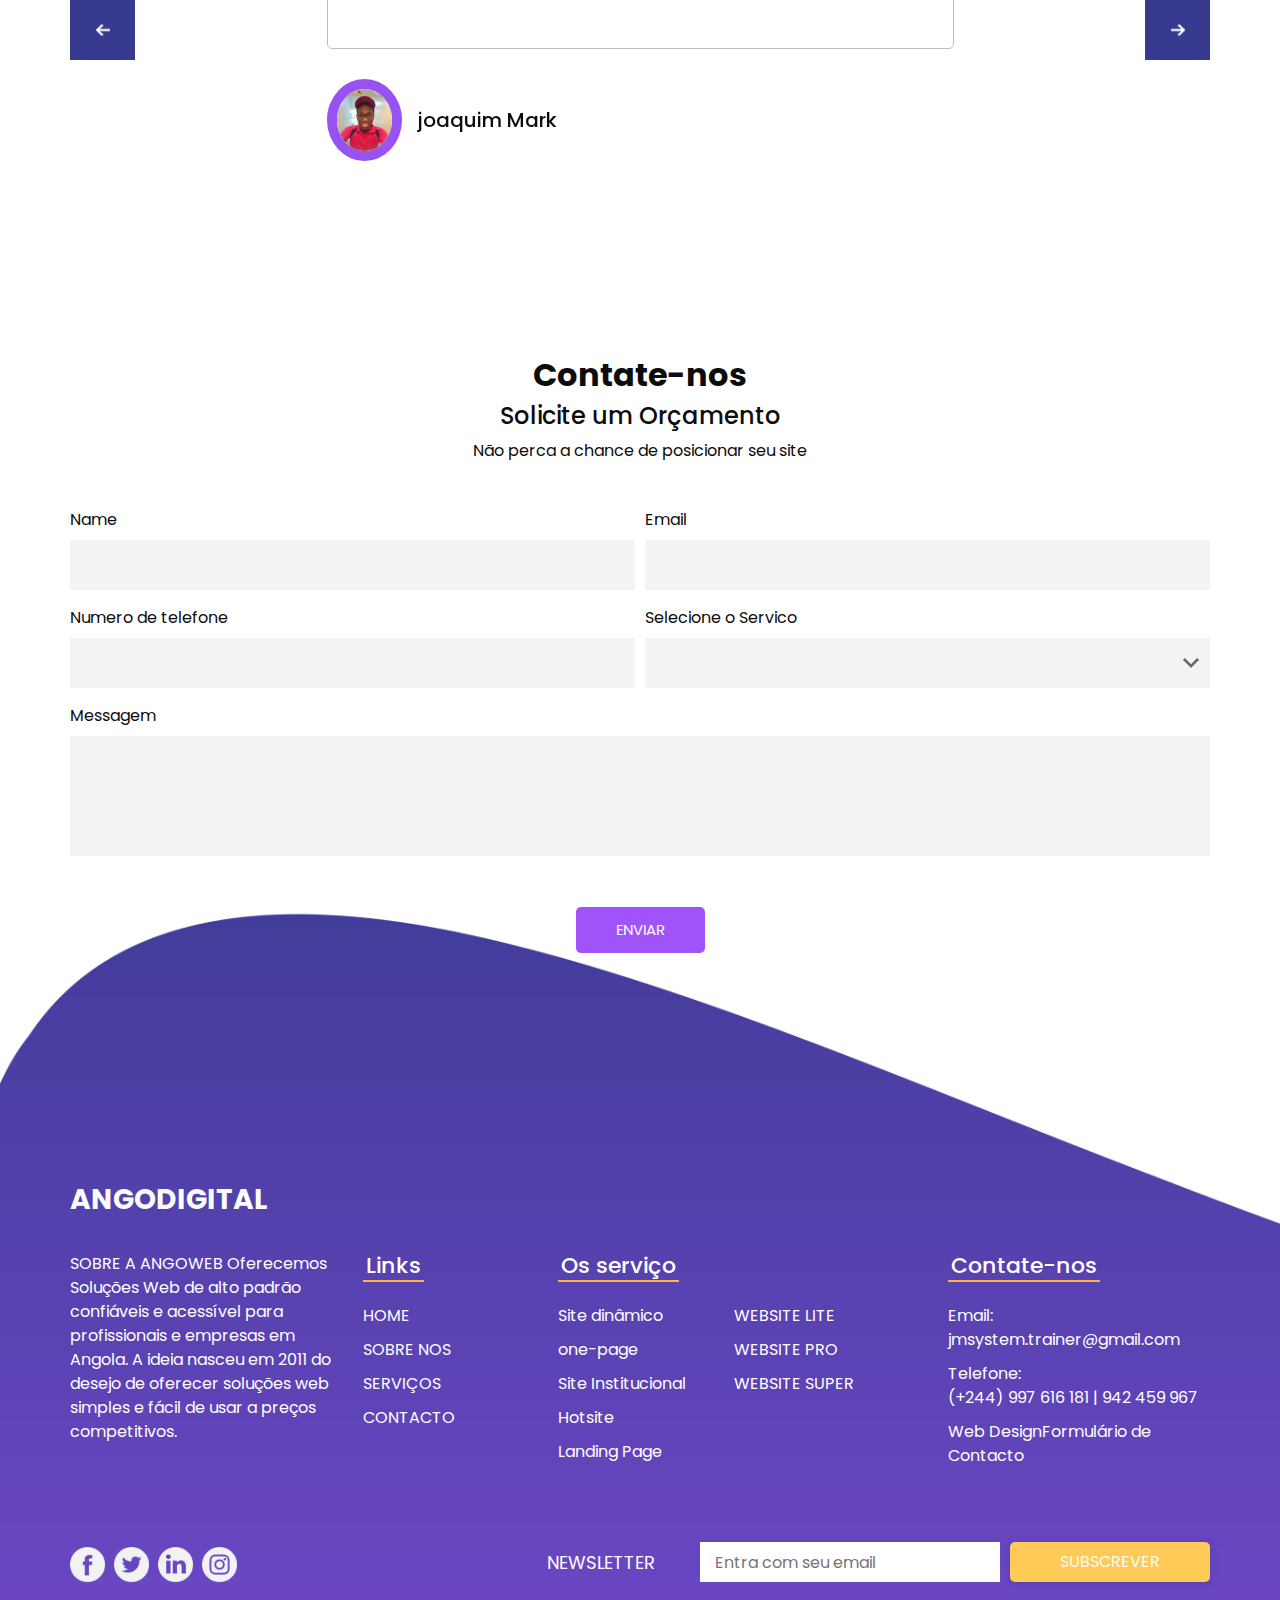
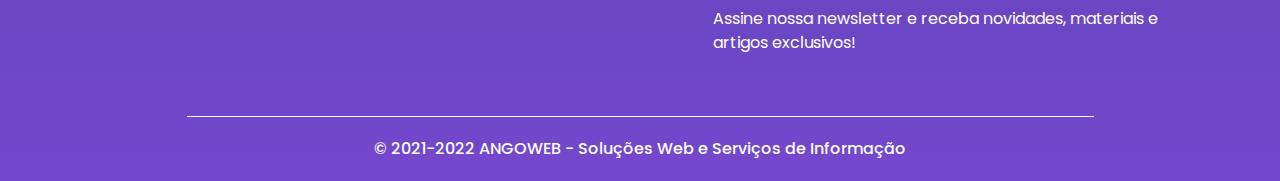
==== commit 76ebdb22: "novo commit 2.3" ====
--- a/index.html
+++ b/index.html
@@ -15,21 +15,23 @@
     <!-- Custom Css -->
     <link href="assets/css/bootstrap.css" rel="stylesheet" />
     <link href="assets/css/responsive.css" rel="stylesheet" />
-    <link href="assets/css/style.css" rel="stylesheet" />
+    <link href="assets/css/style.css" rel="stylesheet" /> 
+    
     <link href="assets/css/lightgallery.css" rel="stylesheet">
     <link href="assets/fonts/fontawesome/css/all.min.css" rel="stylesheet">
-    <link rel="stylesheet" href="https://cdnjs.cloudflare.com/ajax/libs/animate.css/4.1.1/animate.min.css" />
+    <link href="https://unpkg.com/aos@2.3.1/dist/aos.css" rel="stylesheet">
+    
     <link rel="stylesheet" type="text/css" href="https://cdnjs.cloudflare.com/ajax/libs/OwlCarousel2/2.1.3/assets/owl.carousel.min.css"/>
    <link href="https://fonts.googleapis.com/css?family=Dosis:400,500|Poppins:400,700&amp;display=swap" rel="stylesheet"/>
-
+  
+   
     <script src="./assets/js/app.js" async type="module" defer></script>
     <script src="./assets/js/vendor/vue.js"></script>
     <script src="./assets/js/vendor/bootstrap.js"></script>
+    <script src="https://unpkg.com/aos@next/dist/aos.js"></script>
 </head>
 
-
 <body>
-
     <div id="app">
         <c-menu></c-menu>
         <router-view></router-view>
